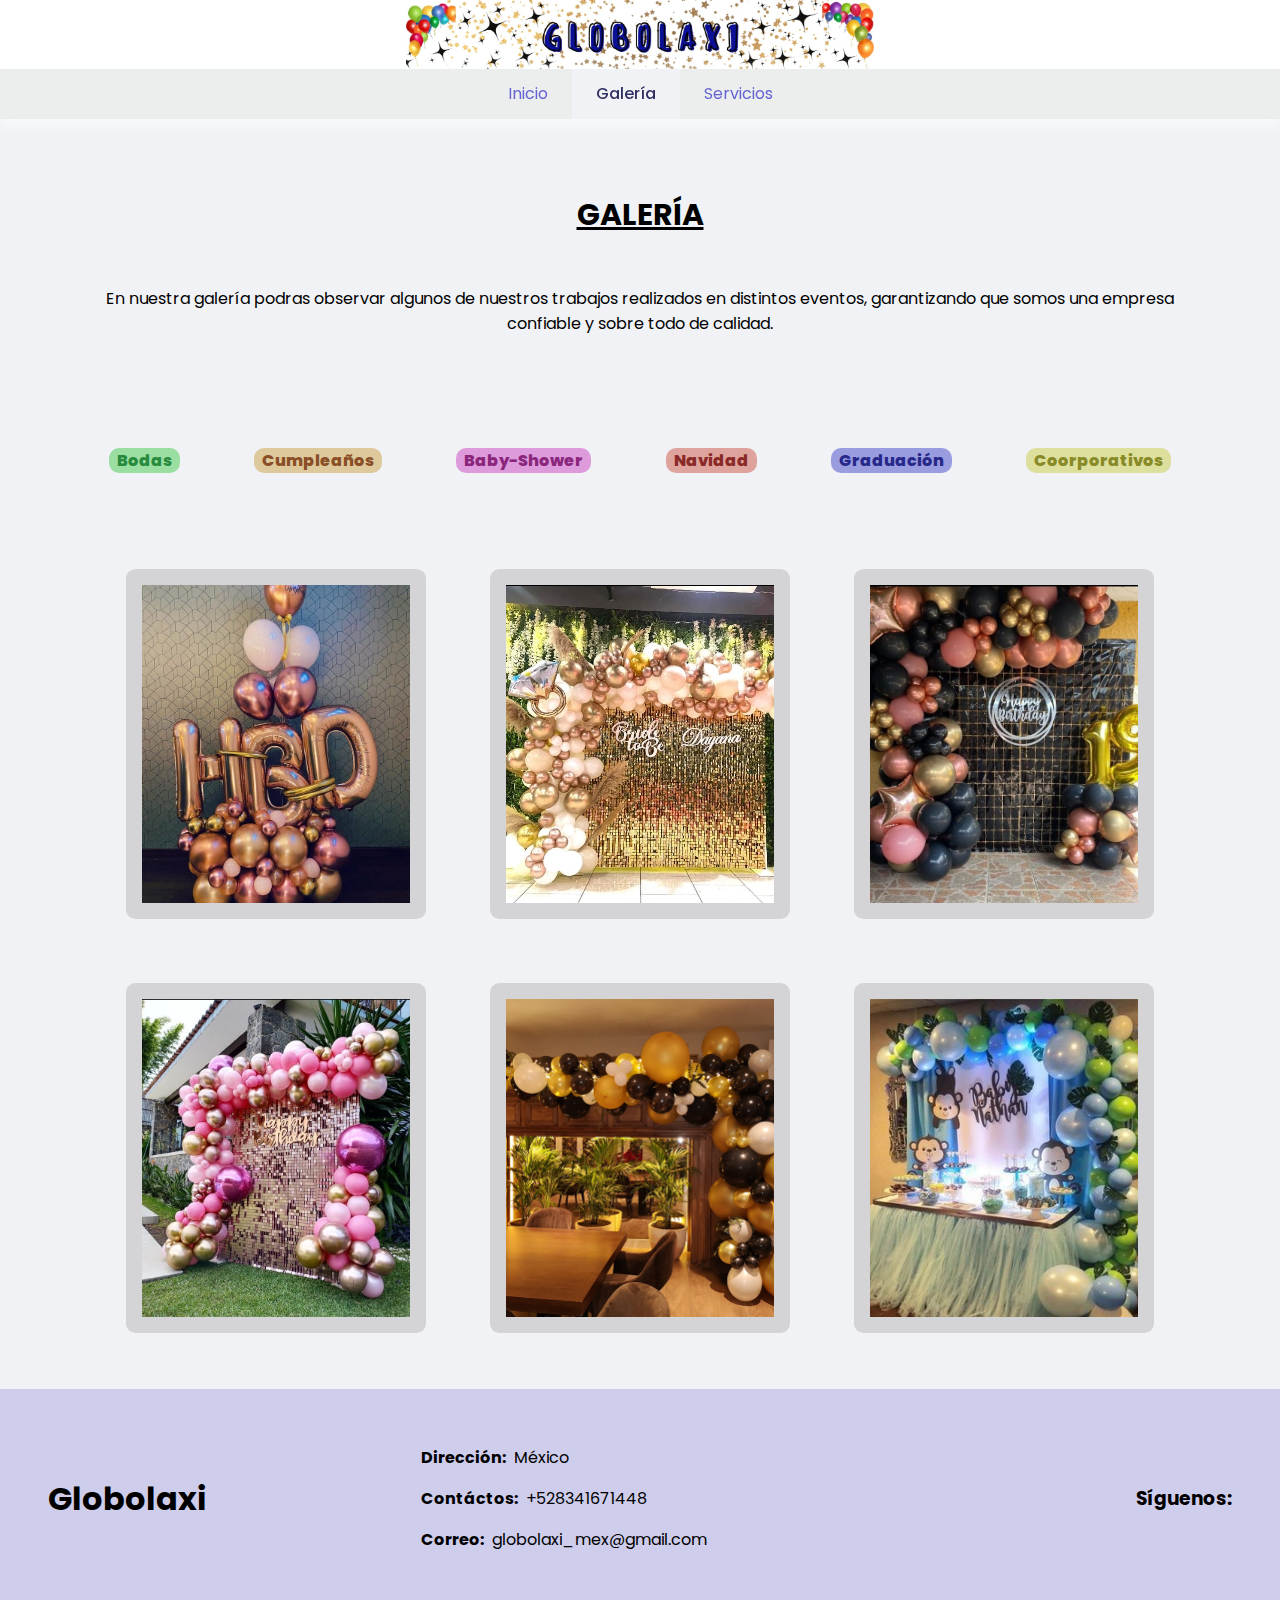
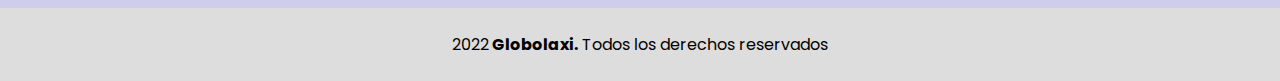
==== app/content/media.html @ dcf37eef "Add files via upload" ====
<!DOCTYPE html>
<html lang="en">

<head>
    <meta charset="UTF-8">
    <meta http-equiv="X-UA-Compatible" content="IE=edge">
    <meta name="viewport" content="width=device-width, initial-scale=1.0">
    <link rel="stylesheet" href="/app/css/style.css">
    <title>Globolaxi-Galeria</title>
</head>

<body>
    <header class="encabezado">
        <div class="logo">
            <h1>Globolaxi</h1>
            <img src="/app/img/globolaxi.jpeg" alt="">
        </div>
        <button type="button" class="icon-menu">
            <i class="fi fi-br-menu-burger"></i>
        </button>
        <nav class="nav">
            <ul class="nav-menu ">
                <li>
                    <a href="/index.html">Inicio</a>
                </li>
                <li class="active">
                    <a href="/app/content/media.html">Galería</a>
                </li>
                <li>
                    <a href="/app/content/servicios.html">Servicios</a>
                </li>
            </ul>
        </nav>
    </header>

    <section class="main">
        <h1>Galería</h1>
        <p>En nuestra galería podras observar algunos de nuestros trabajos realizados en distintos eventos, garantizando que somos una empresa confiable y sobre todo de calidad.</p>

        <div class="badge">
            <span class="badge-text badge-text-green">Bodas</span>
            <span class="badge-text badge-text-orange">Cumpleaños</span>
            <span class="badge-text badge-text-pink">Baby-Shower</span>
            <span class="badge-text badge-text-red">Navidad</span>
            <span class="badge-text badge-text-blue">Graduación</span>
            <span class="badge-text badge-text-yellow">Coorporativos</span>
        </div>

        <article>
            <div class="article-img">
                <div class=" img ">
                    <img src="/app/img/img_1.jpeg " alt=" ">
                </div>
                <div class="img ">
                    <img src="/app/img/img_2.jpeg " alt=" ">
                </div>
                <div class="img ">
                    <img src="/app/img/img_3.jpeg " alt=" ">
                </div>
                <div class="img ">
                    <img src="/app/img/img_4.jpeg " alt=" ">
                </div>
                <div class=" img ">
                    <img src="/app/img/img_5.jpg " alt=" ">
                </div>
                <div class=" img ">
                    <img src="/app/img/img_6.jpg " alt=" ">
                </div>
            </div>
        </article>
    </section>

    <footer class="footer">
        <div class="footer-content">
            <div class="footer-logo">
                <h1>Globolaxi</h1>
            </div>
            <ul class="footer-menu">
                <li>
                    <strong>
                        Dirección: <br><span>México</span>
                    </strong>
                </li>
                <li>
                    <strong>
                        Contáctos: <br><span>+528341671448</span>
                    </strong>
                </li>
                <li>
                    <strong>
                        Correo: <br><span>globolaxi_mex@gmail.com</span>
                    </strong>
                </li>
            </ul>
            <div class="social-media">
                <h3>Síguenos:</h3>
                <div class="social-icon">
                    <span class="icon-facebook">
                        <i class="fi fi-brands-facebook"></i>
                    </span>
                    <span class="icon-instagram">
                        <i class="fi fi-brands-instagram"></i>
                    </span>
                </div>
            </div>
        </div>
        <div class="footer-copyright">
            <p><i class="fi fi-br-copyright"></i> 2022<strong> Globolaxi.</strong><span style="text-transform:none;"> Todos los derechos reservados</span></p>
        </div>
    </footer>
    <script src="/app/js/script.js "></script>
</body>

</html>
---- app/css/style.css ----
@import url('https://fonts.googleapis.com/css2?family=Poppins:wght@200;300;400;500;600&display=swap');
@import url('https://cdn-uicons.flaticon.com/uicons-brands/css/uicons-brands.css');
@import url('https://cdn-uicons.flaticon.com/uicons-solid-rounded/css/uicons-solid-rounded.css');
@import url('https://cdn-uicons.flaticon.com/uicons-bold-rounded/css/uicons-bold-rounded.css');
*,
html,
 ::after,
 ::before {
    margin: 0;
    padding: 0;
    box-sizing: border-box;
}

 :root {
    --bg-body: rgb(240, 242, 245);
    --bg-header: rgb(255, 255, 255);
    --bg-nav: rgb(236, 238, 238);
    --text-primary: rgb(102, 100, 211);
    --text-secondary: rgb(49, 48, 99);
    --bg-footer: rgb(206, 205, 236);
}

body {
    font-size: 16px;
    height: 100%;
    font-family: 'Poppins', sans-serif;
    font-weight: 400;
    background-color: var(--bg-body);
}

 ::-webkit-scrollbar {
    background-color: var(--bg-nav);
    width: 13px;
}

 ::-webkit-scrollbar-thumb {
    background: var(--bg-header);
}

.encabezado {
    position: fixed;
    z-index: 3;
    top: 0;
    width: 100%;
    display: flex;
    justify-items: center;
    background-color: var(--bg-header);
    height: 70px;
    box-shadow: 0px 5px 16px rgb(213, 219, 219);
}

.encabezado .logo {
    display: flex;
    margin: auto;
}

.encabezado .logo h1 {
    display: none;
}

.encabezado .logo img {
    display: flex;
    width: 100%;
    height: 70px;
}

.encabezado .icon-menu {
    position: relative;
    background: transparent;
    border: 0;
    display: none;
}

.nav {
    position: absolute;
    display: flex;
    margin-top: 4.3rem;
    width: 100%;
    height: 50px;
    background-color: var(--bg-nav);
    box-shadow: 0px 4px 16px rgb(250, 253, 253);
    transition: 3s ease-out;
}

.nav .nav-menu {
    display: flex;
    width: 100%;
    justify-content: center;
    opacity: 1;
    transition: 3s ease-out;
}

.nav .nav-menu li {
    display: flex;
    list-style: none;
    padding: 1.5rem;
}

.nav .nav-menu li.active {
    background-color: var(--bg-body);
}

.nav .nav-menu li.active a {
    color: var(--text-secondary);
    font-weight: 500;
}

.nav .nav-menu li a {
    display: flex;
    align-items: center;
    justify-content: space-between;
    text-decoration: none;
}

.nav .nav-menu li a {
    color: var(--text-primary);
}

.nav .nav-menu li:hover {
    background-color: var(--bg-body);
}

.nav .nav-menu li a:hover {
    color: var(--text-secondary);
}

.encabezado~.main-header {
    padding: 0;
}

.main-header .fondo {
    position: relative;
    width: 100%;
    height: 100%;
}

.main-header .fondo img {
    width: 100%;
    height: 760px;
    object-fit: cover;
}

.main-header .fondo .mask {
    top: 0;
    right: 0;
    bottom: 0;
    left: 0;
    background: rgba(36, 36, 39, 0.562);
    height: 100%;
    position: absolute;
}

.main-header .fondo .mask .mask-text {
    display: flex;
    flex-direction: column;
    justify-content: center;
    align-items: center;
    height: 100%;
}

.main-header .fondo .mask .mask-text p {
    margin: 0;
    font-size: 9.5vw;
    font-weight: 600;
    color: white;
}

.main-header .fondo .mask .mask-text a {
    margin-top: 1rem;
    padding: .5rem;
    color: black;
    font-weight: 500;
    background-color: rgb(208, 218, 226);
    border-radius: 1rem;
    text-decoration: none;
}

.content .nosotros,
.content .productos {
    flex-direction: column;
    padding: 5rem;
    display: flex;
    flex-wrap: wrap;
}

.content .nosotros {
    padding-bottom: 0rem;
}

.content .nosotros h1,
.content .productos h1 {
    display: flex;
    margin: 2rem auto;
    font-size: 30px;
    text-transform: uppercase;
    text-decoration: underline;
    font-weight: 700;
}

.content .productos p,
.content .productos span {
    text-align: center;
    margin-top: .5rem;
}

.content .nosotros p {
    padding: 0rem 7rem;
    line-height: 30px;
}

.content .productos .content-productos {
    width: 100%;
    display: flex;
    flex-wrap: wrap;
    justify-content: center;
    align-items: center;
    padding: 10px;
}

.content .productos .content-productos .productos-img {
    position: relative;
    display: inline-flex;
    width: 300px;
    height: 350px;
    padding: 1rem 0;
    margin: 2rem;
}

.content .productos .content-productos .productos-img img {
    box-shadow: 0px 4px 16px rgba(49, 48, 99, 0.562);
    border-radius: 10px;
    min-width: 100%;
    height: auto;
    object-fit: cover;
}

.content .productos .content-productos .productos-img .productos-info {
    position: absolute;
    padding: .5rem;
    border-bottom-left-radius: 10px;
    border-bottom-right-radius: 10px;
    width: 100%;
    bottom: 15px;
    background: rgba(49, 48, 99, 0.658);
    backdrop-filter: blur(5px);
}

.content .productos .content-productos .productos-img .productos-info span {
    color: rgb(206, 205, 236);
}

.main {
    margin-top: 7.5rem;
    padding: 1.5rem;
}

.main article {
    width: 100%;
}

.main h1 {
    display: flex;
    width: 100%;
    justify-content: center;
    text-align: center;
    margin-top: 3rem;
    font-size: 30px;
    font-weight: 700;
    text-decoration: underline;
    text-transform: uppercase;
}

.main p {
    text-align: center;
    margin: 3rem 5rem;
}

.main article .servicios-contenido {
    width: 100%;
    display: flex;
    flex-wrap: wrap;
    justify-content: center;
    align-items: center;
}

.main article .servicios-contenido .servicios-info {
    display: flex;
    flex-wrap: wrap;
}

.main article .servicios-contenido .servicios-info h3 {
    margin: 0rem 1rem;
    font-weight: 800;
    text-decoration: line-through;
}

.main article .servicios-contenido .servicios-img {
    display: flex;
    padding: 1.5rem;
}

.main article .servicios-contenido .servicios-img img {
    border-radius: 10px;
    max-width: 100%;
    height: auto;
}

.main .badge {
    padding: 3rem;
    display: flex;
    flex-wrap: wrap;
    justify-content: center;
    align-items: center;
    width: 100%;
}

.main .badge .badge-text {
    border-radius: 10px;
    display: inline-flex;
    margin: 1rem auto;
    padding: 0 .5rem;
    font-weight: 800;
}

.badge-text-green {
    background: rgba(100, 211, 109, 0.616);
    color: rgb(39, 138, 61);
}

.badge-text-orange {
    background: rgba(211, 176, 100, 0.616);
    color: rgb(138, 79, 39);
}

.badge-text-red {
    background: rgba(211, 113, 100, 0.616);
    color: rgb(138, 42, 39);
}

.badge-text-blue {
    background: rgba(100, 102, 211, 0.616);
    color: rgb(39, 41, 138);
}

.badge-text-yellow {
    background: rgba(209, 211, 100, 0.616);
    color: rgb(136, 138, 39);
}

.badge-text-pink {
    background: rgba(211, 100, 205, 0.616);
    color: rgb(138, 39, 125);
}

.main article .article-img {
    width: 100%;
    align-items: center;
    justify-content: center;
    display: flex;
    flex-wrap: wrap;
}

.main article .article-img .img {
    display: inline-flex;
    width: 300px;
    height: 350px;
    border-radius: .6rem;
    padding: 1rem;
    margin: 2rem;
    background-color: rgba(151, 146, 146, 0.308);
    backdrop-filter: blur(20px);
}

.main article .img:hover {
    transition: .4s ease-in-out;
    box-shadow: 0px 5px 10px rgb(76, 75, 102);
}

.main article .img img {
    min-width: 100%;
    height: auto;
    object-fit: cover;
    transform: scale(1);
    transition: .6s ease-in;
}

.main article .img img:hover {
    transform: scale(1.2);
    border-radius: 10px;
    transition: .6s ease-in;
}

.footer {
    position: relative;
    display: flex;
    flex-direction: column;
    width: 100%;
}

.footer .footer-content {
    display: flex;
    justify-content: space-between;
    align-items: center;
    width: 100%;
    padding: 3rem;
    background-color: var(--bg-footer);
}

.footer .footer-content .footer-menu {
    display: flex;
    margin: auto;
    flex-direction: column;
}

.footer .footer-content .footer-menu li {
    list-style: none;
    margin: .5rem 0;
}

.footer .footer-content .footer-menu li strong {
    display: flex;
    flex-wrap: wrap;
}

.footer .footer-content .footer-menu li strong span {
    text-transform: none;
    font-weight: 400;
    margin-left: .5rem;
}

.footer .footer-content .social-media {
    display: flex;
    flex-direction: column;
    margin-left: auto;
    justify-content: space-between;
}

.footer .footer-content .social-media .social-icon {
    display: inline-flex;
}

.footer .footer-content .social-media .social-icon .icon-instagram {
    font-size: 30px;
    color: rgb(177, 92, 92);
    margin-left: auto;
}

.footer .footer-content .social-media .social-icon .icon-facebook {
    font-size: 30px;
    color: rgb(76, 97, 216);
}

.footer .footer-copyright {
    display: flex;
    align-items: center;
    justify-content: center;
    padding: 1.5rem;
    background: rgb(221, 221, 221);
}

@media (max-width:720.98px) {
    body {
        font-size: 13px;
    }
    .encabezado .logo h1 {
        display: flex;
        padding-left: 1rem;
        text-decoration: underline;
    }
    .encabezado .logo img {
        display: none;
    }
    .encabezado .icon-menu {
        width: 50%;
        display: flex;
        margin: auto;
        padding-right: 1rem;
        align-items: center;
        justify-content: end;
    }
    .nav {
        position: absolute;
        z-index: 2;
        display: none;
        opacity: 0;
        transition: 3s ease-out;
    }
    .nav.flex {
        opacity: 1;
        transition: 3s ease-out;
    }
    .flex {
        display: flex !important;
    }
    .content .nosotros,
    .content .productos {
        padding: 1.5rem;
    }
    .content .nosotros p {
        padding: 0rem;
        margin: 1.5rem auto;
    }
    .content .nosotros h1,
    .content .productos h1 {
        font-size: 20px;
    }
    .content .productos .content-productos .productos-img {
        padding: 1rem 0;
        margin: auto;
    }
    .content .productos .content-productos .productos-img img {
        width: 100%;
    }
    .main {
        margin-top: 6rem;
        padding: 1rem;
    }
    .main h1 {
        margin-top: 0rem;
        margin-bottom: 2rem;
        font-size: 25px;
    }
    .main article .servicios-contenido.decoracion {
        flex-direction: column-reverse;
    }
    .main article .img {
        max-width: 100%;
        margin: 2rem auto;
    }
    .main p {
        text-align: center;
        margin: 3rem 1rem;
    }
    .main .badge {
        padding-top: 0rem;
    }
    .footer .footer-content {
        display: block;
        padding: 1.5rem;
    }
    .footer .footer-content .footer-menu {
        display: inline-flex;
        padding: .5rem;
    }
    .footer .footer-content .footer-menu li strong {
        display: block;
    }
    .footer .footer-content .footer-menu li strong span {
        margin: .3rem 0;
    }
    .footer .footer-content .social-media {
        padding: .5rem;
        display: inline-flex;
        float: right;
        margin-right: auto;
    }
    .footer .footer-content .social-media .social-icon {
        display: block;
    }
    .footer .footer-copyright {
        text-align: center;
    }
}

@media (min-width:721px) and (max-width:960.98px) {
    .main article .article-img {
        display: flex;
        flex-wrap: wrap;
    }
    .main article .article-img .img {
        flex: 1 0 0%;
    }
}

@media (min-width:961px) and (max-width:1020.98px) {
    .main article .article-img {
        display: flex;
        flex-wrap: wrap;
    }
    .main article .article-img .img {
        flex: 1 0 0%;
    }
}
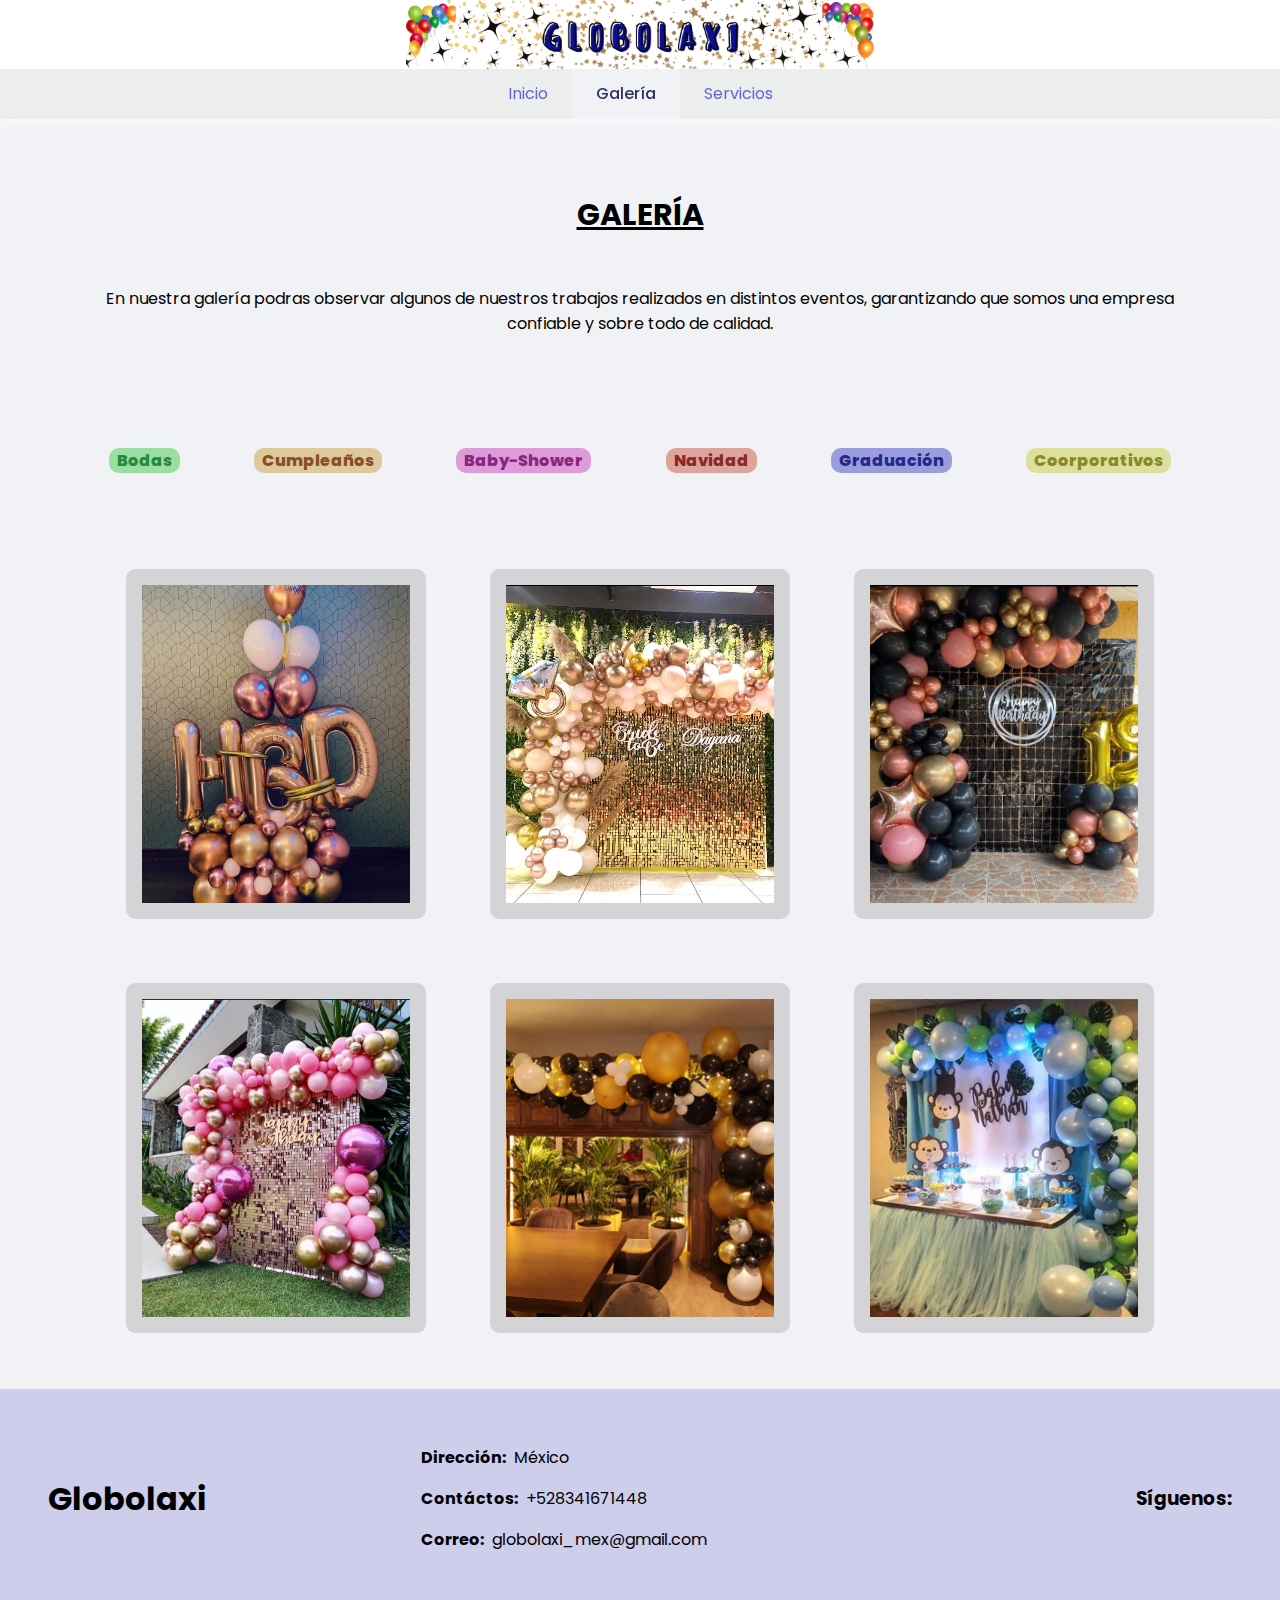
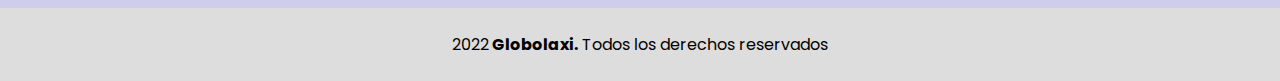
==== commit 9fcb24c9: "Update media.html" ====
--- a/app/content/media.html
+++ b/app/content/media.html
@@ -1,5 +1,5 @@
 <!DOCTYPE html>
-<html lang="en">
+<html lang="es">
 
 <head>
     <meta charset="UTF-8">
@@ -111,4 +111,4 @@
     <script src="/app/js/script.js "></script>
 </body>
 
-</html>+</html>
--- a/app/css/style.css
+++ b/app/css/style.css
@@ -264,6 +264,7 @@
     justify-content: center;
     text-align: center;
     margin-top: 3rem;
+    margin-bottom: 3rem;
     font-size: 30px;
     font-weight: 700;
     text-decoration: underline;
@@ -275,31 +276,39 @@
     margin: 3rem 5rem;
 }
 
-.main article .servicios-contenido {
-    width: 100%;
+.main .servicios {
+    padding: 0rem 5rem;
+}
+
+.main .servicios .servicios-contenido {
+    width: 100%;
+    display: flex;
+    justify-content: center;
+    align-items: center;
+}
+
+.main .servicios .servicios-contenido .servicios-info {
     display: flex;
     flex-wrap: wrap;
-    justify-content: center;
-    align-items: center;
-}
-
-.main article .servicios-contenido .servicios-info {
-    display: flex;
-    flex-wrap: wrap;
-}
-
-.main article .servicios-contenido .servicios-info h3 {
-    margin: 0rem 1rem;
+}
+
+.main .servicios .servicios-contenido .servicios-info h3 {
+    margin: 0rem 3rem;
     font-weight: 800;
     text-decoration: line-through;
 }
 
-.main article .servicios-contenido .servicios-img {
+.main .servicios .servicios-contenido .servicios-info p {
+    text-align: start;
+    margin: 3rem 3rem;
+}
+
+.main .servicios .servicios-contenido .servicios-img {
     display: flex;
     padding: 1.5rem;
 }
 
-.main article .servicios-contenido .servicios-img img {
+.main .servicios .servicios-contenido .servicios-img img {
     border-radius: 10px;
     max-width: 100%;
     height: auto;
@@ -520,6 +529,12 @@
         margin-bottom: 2rem;
         font-size: 25px;
     }
+    .main .servicios {
+        padding: 0rem;
+    }
+    .main article .servicios-contenido {
+        flex-wrap: wrap;
+    }
     .main article .servicios-contenido.decoracion {
         flex-direction: column-reverse;
     }
